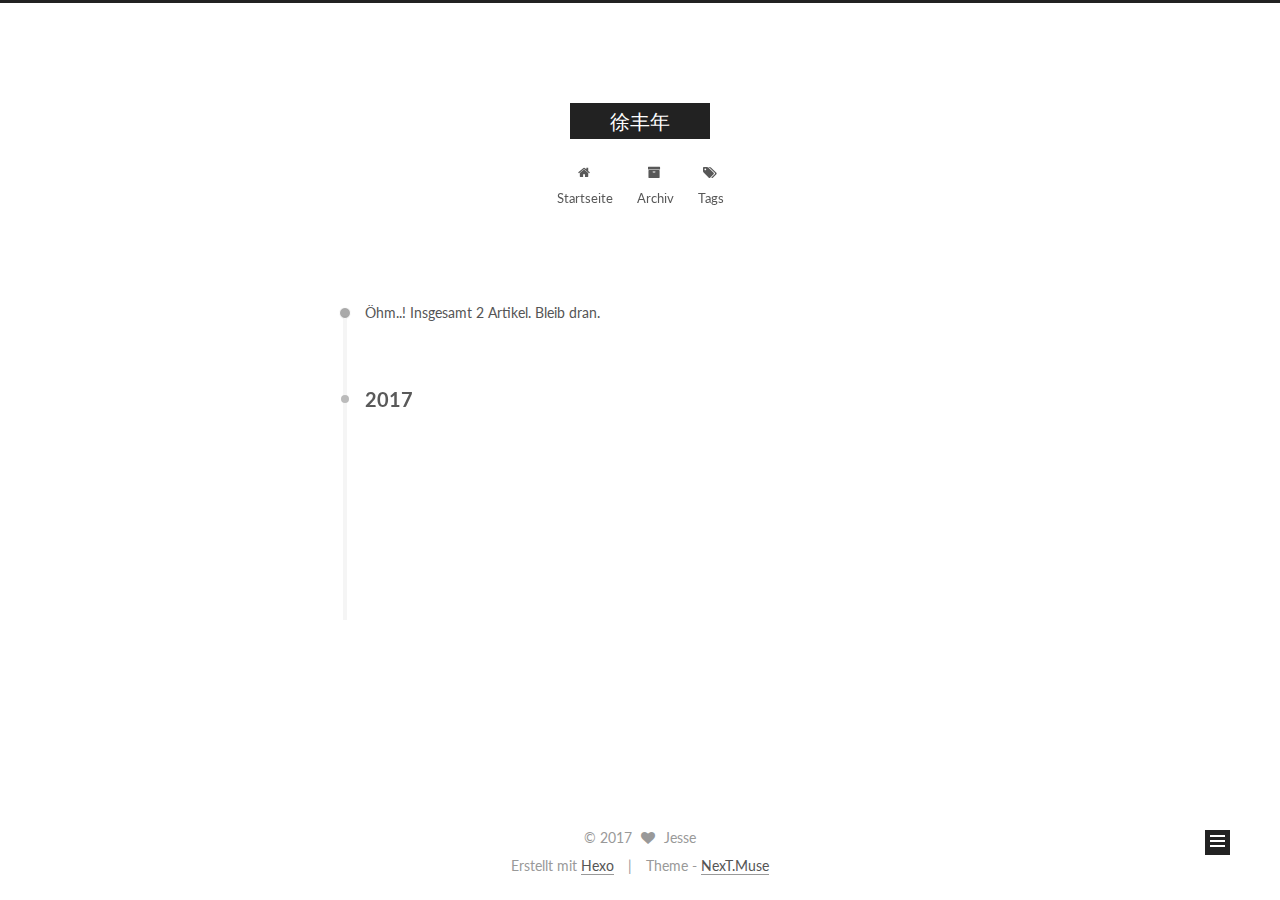
==== archives/index.html @ 790d15dc "Site updated: 2017-02-07 14:26:10" ====
<!doctype html>



  


<html class="theme-next muse use-motion" lang="">
<head>
  <meta charset="UTF-8"/>
<meta http-equiv="X-UA-Compatible" content="IE=edge" />
<meta name="viewport" content="width=device-width, initial-scale=1, maximum-scale=1"/>



<meta http-equiv="Cache-Control" content="no-transform" />
<meta http-equiv="Cache-Control" content="no-siteapp" />












  
  
  <link href="/lib/fancybox/source/jquery.fancybox.css?v=2.1.5" rel="stylesheet" type="text/css" />




  
  
  
  

  
    
    
  

  

  

  

  

  
    
    
    <link href="//fonts.googleapis.com/css?family=Lato:300,300italic,400,400italic,700,700italic&subset=latin,latin-ext" rel="stylesheet" type="text/css">
  






<link href="/lib/font-awesome/css/font-awesome.min.css?v=4.6.2" rel="stylesheet" type="text/css" />

<link href="/css/main.css?v=5.1.0" rel="stylesheet" type="text/css" />


  <meta name="keywords" content="Hexo, NexT" />








  <link rel="shortcut icon" type="image/x-icon" href="/favicon.ico?v=5.1.0" />






<meta property="og:type" content="website">
<meta property="og:title" content="徐丰年">
<meta property="og:url" content="http://yoursite.com/archives/index.html">
<meta property="og:site_name" content="徐丰年">
<meta name="twitter:card" content="summary">
<meta name="twitter:title" content="徐丰年">



<script type="text/javascript" id="hexo.configurations">
  var NexT = window.NexT || {};
  var CONFIG = {
    root: '/',
    scheme: 'Muse',
    sidebar: {"position":"left","display":"post"},
    fancybox: true,
    motion: true,
    duoshuo: {
      userId: '0',
      author: 'Author'
    },
    algolia: {
      applicationID: '',
      apiKey: '',
      indexName: '',
      hits: {"per_page":10},
      labels: {"input_placeholder":"Search for Posts","hits_empty":"We didn't find any results for the search: ${query}","hits_stats":"${hits} results found in ${time} ms"}
    }
  };
</script>



  <link rel="canonical" href="http://yoursite.com/archives/"/>





  <title> Archiv | 徐丰年 </title>
</head>

<body itemscope itemtype="http://schema.org/WebPage" lang="">

  










  
  
    
  

  <div class="container one-collumn sidebar-position-left  page-archive  ">
    <div class="headband"></div>

    <header id="header" class="header" itemscope itemtype="http://schema.org/WPHeader">
      <div class="header-inner"><div class="site-meta ">
  

  <div class="custom-logo-site-title">
    <a href="/"  class="brand" rel="start">
      <span class="logo-line-before"><i></i></span>
      <span class="site-title">徐丰年</span>
      <span class="logo-line-after"><i></i></span>
    </a>
  </div>
    
      <h1 class="site-subtitle" itemprop="description"></h1>
    
</div>

<div class="site-nav-toggle">
  <button>
    <span class="btn-bar"></span>
    <span class="btn-bar"></span>
    <span class="btn-bar"></span>
  </button>
</div>

<nav class="site-nav">
  

  
    <ul id="menu" class="menu">
      
        
        <li class="menu-item menu-item-home">
          <a href="/" rel="section">
            
              <i class="menu-item-icon fa fa-fw fa-home"></i> <br />
            
            Startseite
          </a>
        </li>
      
        
        <li class="menu-item menu-item-archives">
          <a href="/archives" rel="section">
            
              <i class="menu-item-icon fa fa-fw fa-archive"></i> <br />
            
            Archiv
          </a>
        </li>
      
        
        <li class="menu-item menu-item-tags">
          <a href="/tags" rel="section">
            
              <i class="menu-item-icon fa fa-fw fa-tags"></i> <br />
            
            Tags
          </a>
        </li>
      

      
    </ul>
  

  
</nav>



 </div>
    </header>

    <main id="main" class="main">
      <div class="main-inner">
        <div class="content-wrap">
          <div id="content" class="content">
            

  <section id="posts" class="posts-collapse">
    <span class="archive-move-on"></span>

    <span class="archive-page-counter">
      
      
      
        
      
      Öhm..! Insgesamt 2 Artikel. Bleib dran.
    </span>

    

      
      
      

      
        
        <div class="collection-title">
          <h2 class="archive-year motion-element" id="archive-year-2017">2017</h2>
        </div>
      
      

      

  <article class="post post-type-normal" itemscope itemtype="http://schema.org/Article">
    <header class="post-header">

      <h2 class="post-title">
        
            <a class="post-title-link" href="/2017/02/07/test/" itemprop="url">
              
                <span itemprop="name">Test for Hexo</span>
              
            </a>
        
      </h2>

      <div class="post-meta">
        <time class="post-time" itemprop="dateCreated"
              datetime="2017-02-07T10:52:23+08:00"
              content="2017-02-07" >
          02-07
        </time>
      </div>

    </header>
  </article>



    

      
      
      

      
      

      

  <article class="post post-type-normal" itemscope itemtype="http://schema.org/Article">
    <header class="post-header">

      <h2 class="post-title">
        
            <a class="post-title-link" href="/2017/02/07/hello-world/" itemprop="url">
              
                <span itemprop="name">Hello World</span>
              
            </a>
        
      </h2>

      <div class="post-meta">
        <time class="post-time" itemprop="dateCreated"
              datetime="2017-02-07T10:44:31+08:00"
              content="2017-02-07" >
          02-07
        </time>
      </div>

    </header>
  </article>



    

  </section>

  


          
          </div>
          


          

        </div>
        
          
  
  <div class="sidebar-toggle">
    <div class="sidebar-toggle-line-wrap">
      <span class="sidebar-toggle-line sidebar-toggle-line-first"></span>
      <span class="sidebar-toggle-line sidebar-toggle-line-middle"></span>
      <span class="sidebar-toggle-line sidebar-toggle-line-last"></span>
    </div>
  </div>

  <aside id="sidebar" class="sidebar">
    <div class="sidebar-inner">

      

      

      <section class="site-overview sidebar-panel sidebar-panel-active">
        <div class="site-author motion-element" itemprop="author" itemscope itemtype="http://schema.org/Person">
          <img class="site-author-image" itemprop="image"
               src="/images/avatar.gif"
               alt="Jesse" />
          <p class="site-author-name" itemprop="name">Jesse</p>
          <p class="site-description motion-element" itemprop="description"></p>
        </div>
        <nav class="site-state motion-element">
        
          
            <div class="site-state-item site-state-posts">
              <a href="/archives">
                <span class="site-state-item-count">2</span>
                <span class="site-state-item-name">Artikel</span>
              </a>
            </div>
          

          

          

        </nav>

        

        <div class="links-of-author motion-element">
          
        </div>

        
        

        
        

        


      </section>

      

    </div>
  </aside>


        
      </div>
    </main>

    <footer id="footer" class="footer">
      <div class="footer-inner">
        <div class="copyright" >
  
  &copy; 
  <span itemprop="copyrightYear">2017</span>
  <span class="with-love">
    <i class="fa fa-heart"></i>
  </span>
  <span class="author" itemprop="copyrightHolder">Jesse</span>
</div>


<div class="powered-by">
  Erstellt mit  <a class="theme-link" href="https://hexo.io">Hexo</a>
</div>

<div class="theme-info">
  Theme -
  <a class="theme-link" href="https://github.com/iissnan/hexo-theme-next">
    NexT.Muse
  </a>
</div>


        

        
      </div>
    </footer>

    <div class="back-to-top">
      <i class="fa fa-arrow-up"></i>
    </div>
  </div>

  

<script type="text/javascript">
  if (Object.prototype.toString.call(window.Promise) !== '[object Function]') {
    window.Promise = null;
  }
</script>









  




  
  <script type="text/javascript" src="/lib/jquery/index.js?v=2.1.3"></script>

  
  <script type="text/javascript" src="/lib/fastclick/lib/fastclick.min.js?v=1.0.6"></script>

  
  <script type="text/javascript" src="/lib/jquery_lazyload/jquery.lazyload.js?v=1.9.7"></script>

  
  <script type="text/javascript" src="/lib/velocity/velocity.min.js?v=1.2.1"></script>

  
  <script type="text/javascript" src="/lib/velocity/velocity.ui.min.js?v=1.2.1"></script>

  
  <script type="text/javascript" src="/lib/fancybox/source/jquery.fancybox.pack.js?v=2.1.5"></script>


  


  <script type="text/javascript" src="/js/src/utils.js?v=5.1.0"></script>

  <script type="text/javascript" src="/js/src/motion.js?v=5.1.0"></script>



  
  

  
  
    <script type="text/javascript" id="motion.page.archive">
      $('.archive-year').velocity('transition.slideLeftIn');
    </script>
  


  


  <script type="text/javascript" src="/js/src/bootstrap.js?v=5.1.0"></script>



  



  




	





  





  

  




  
  

  

  

  

  


</body>
</html>
---- css/main.css ----
/* normalize.css v3.0.2 | MIT License | git.io/normalize */
html {
  font-family: sans-serif; /* 1 */
  -ms-text-size-adjust: 100%; /* 2 */
  -webkit-text-size-adjust: 100%; /* 2 */
}
body {
  margin: 0;
}
article,
aside,
details,
figcaption,
figure,
footer,
header,
hgroup,
main,
menu,
nav,
section,
summary {
  display: block;
}
audio,
canvas,
progress,
video {
  display: inline-block; /* 1 */
  vertical-align: baseline; /* 2 */
}
audio:not([controls]) {
  display: none;
  height: 0;
}
[hidden],
template {
  display: none;
}
a {
  background-color: transparent;
}
a:active,
a:hover {
  outline: 0;
}
abbr[title] {
  border-bottom: 1px dotted;
}
b,
strong {
  font-weight: bold;
}
dfn {
  font-style: italic;
}
h1 {
  font-size: 2em;
  margin: 0.67em 0;
}
mark {
  background: #ff0;
  color: #000;
}
small {
  font-size: 80%;
}
sub,
sup {
  font-size: 75%;
  line-height: 0;
  position: relative;
  vertical-align: baseline;
}
sup {
  top: -0.5em;
}
sub {
  bottom: -0.25em;
}
img {
  border: 0;
}
svg:not(:root) {
  overflow: hidden;
}
figure {
  margin: 1em 40px;
}
hr {
  -moz-box-sizing: content-box;
  box-sizing: content-box;
  height: 0;
}
pre {
  overflow: auto;
}
code,
kbd,
pre,
samp {
  font-family: monospace, monospace;
  font-size: 1em;
}
button,
input,
optgroup,
select,
textarea {
  color: inherit; /* 1 */
  font: inherit; /* 2 */
  margin: 0; /* 3 */
}
button {
  overflow: visible;
}
button,
select {
  text-transform: none;
}
button,
html input[type="button"],
input[type="reset"],
input[type="submit"] {
  -webkit-appearance: button; /* 2 */
  cursor: pointer; /* 3 */
}
button[disabled],
html input[disabled] {
  cursor: default;
}
button::-moz-focus-inner,
input::-moz-focus-inner {
  border: 0;
  padding: 0;
}
input {
  line-height: normal;
}
input[type="checkbox"],
input[type="radio"] {
  box-sizing: border-box; /* 1 */
  padding: 0; /* 2 */
}
input[type="number"]::-webkit-inner-spin-button,
input[type="number"]::-webkit-outer-spin-button {
  height: auto;
}
input[type="search"] {
  -webkit-appearance: textfield; /* 1 */
  -moz-box-sizing: content-box;
  -webkit-box-sizing: content-box; /* 2 */
  box-sizing: content-box;
}
input[type="search"]::-webkit-search-cancel-button,
input[type="search"]::-webkit-search-decoration {
  -webkit-appearance: none;
}
fieldset {
  border: 1px solid #c0c0c0;
  margin: 0 2px;
  padding: 0.35em 0.625em 0.75em;
}
legend {
  border: 0; /* 1 */
  padding: 0; /* 2 */
}
textarea {
  overflow: auto;
}
optgroup {
  font-weight: bold;
}
table {
  border-collapse: collapse;
  border-spacing: 0;
}
td,
th {
  padding: 0;
}
::selection {
  background: #262a30;
  color: #fff;
}
body {
  position: relative;
  font-family: 'Lato', "PingFang SC", "Microsoft YaHei", sans-serif;
  font-size: 14px;
  line-height: 2;
  color: #555;
  background: #fff;
}
@media (max-width: 767px) {
  body {
    padding-right: 0 !important;
  }
}
@media (min-width: 768px) and (max-width: 991px) {
  body {
    padding-right: 0 !important;
  }
}
@media (min-width: 1600px) {
  body {
    font-size: 16px;
  }
}
h1,
h2,
h3,
h4,
h5,
h6 {
  margin: 0;
  padding: 0;
  font-weight: bold;
  line-height: 1.5;
  font-family: 'Lato', "PingFang SC", "Microsoft YaHei", sans-serif;
}
h2,
h3,
h4,
h5,
h6 {
  margin: 20px 0 15px;
}
h1 {
  font-size: 22px;
}
@media (max-width: 767px) {
  h1 {
    font-size: 18px;
  }
}
h2 {
  font-size: 20px;
}
@media (max-width: 767px) {
  h2 {
    font-size: 16px;
  }
}
h3 {
  font-size: 18px;
}
@media (max-width: 767px) {
  h3 {
    font-size: 14px;
  }
}
h4 {
  font-size: 16px;
}
@media (max-width: 767px) {
  h4 {
    font-size: 12px;
  }
}
h5 {
  font-size: 14px;
}
@media (max-width: 767px) {
  h5 {
    font-size: 10px;
  }
}
h6 {
  font-size: 12px;
}
@media (max-width: 767px) {
  h6 {
    font-size: 8px;
  }
}
p {
  margin: 0 0 25px 0;
}
a {
  color: #555;
  text-decoration: none;
  border-bottom: 1px solid #999;
  word-wrap: break-word;
}
a:hover {
  color: #222;
  border-bottom-color: #222;
}
ul {
  list-style: none;
}
blockquote {
  margin: 0;
  padding: 0;
}
img {
  display: block;
  margin: auto;
  max-width: 100%;
  height: auto;
}
hr {
  margin: 40px 0;
  height: 3px;
  border: none;
  background-color: #ddd;
  background-image: repeating-linear-gradient(-45deg, #fff, #fff 4px, transparent 4px, transparent 8px);
}
blockquote {
  padding: 0 15px;
  color: #666;
  border-left: 4px solid #ddd;
}
blockquote cite::before {
  content: "-";
  padding: 0 5px;
}
dt {
  font-weight: 700;
}
dd {
  margin: 0;
  padding: 0;
}
.text-left {
  text-align: left;
}
.text-center {
  text-align: center;
}
.text-right {
  text-align: right;
}
.text-justify {
  text-align: justify;
}
.text-nowrap {
  white-space: nowrap;
}
.text-lowercase {
  text-transform: lowercase;
}
.text-uppercase {
  text-transform: uppercase;
}
.text-capitalize {
  text-transform: capitalize;
}
.center-block {
  display: block;
  margin-left: auto;
  margin-right: auto;
}
.clearfix:before,
.clearfix:after {
  content: " ";
  display: table;
}
.clearfix:after {
  clear: both;
}
.pullquote {
  width: 45%;
}
.pullquote.left {
  float: left;
  margin-left: 5px;
  margin-right: 10px;
}
.pullquote.right {
  float: right;
  margin-left: 10px;
  margin-right: 5px;
}
.affix.affix.affix {
  position: fixed;
}
.translation {
  margin-top: -20px;
  font-size: 14px;
  color: #999;
}
.scrollbar-measure {
  width: 100px;
  height: 100px;
  overflow: scroll;
  position: absolute;
  top: -9999px;
}
.use-motion .motion-element {
  opacity: 0;
}
#local-search-input {
  padding: 3px;
  border: none;
  text-indent: 14px;
  border-radius: 0;
  width: 140px;
  outline: none;
  border-bottom: 1px solid #999;
  background: inherit;
  opacity: 0.5;
}
#local-search-input:focus {
  opacity: 1;
}
.search-icon {
  position: absolute;
  top: 9px;
}
table {
  margin: 20px 0;
  width: 100%;
  border-collapse: collapse;
  border-spacing: 0;
  border: 1px solid #ddd;
  font-size: 14px;
  table-layout: fixed;
  word-wrap: break-all;
}
table>tbody>tr:nth-of-type(odd) {
  background-color: #f9f9f9;
}
table>tbody>tr:hover {
  background-color: #f5f5f5;
}
caption,
th,
td {
  padding: 8px;
  text-align: left;
  vertical-align: middle;
  font-weight: normal;
}
th,
td {
  border-bottom: 3px solid #ddd;
  border-right: 1px solid #eee;
}
th {
  padding-bottom: 10px;
  font-weight: 700;
}
td {
  border-bottom-width: 1px;
}
html,
body {
  height: 100%;
}
.container {
  position: relative;
  min-height: 100%;
}
.header-inner {
  margin: 0 auto;
  padding: 100px 0 70px;
  width: 700px;
}
@media (min-width: 1600px) {
  .container .header-inner {
    width: 900px;
  }
}
.main {
  padding-bottom: 150px;
}
.main-inner {
  margin: 0 auto;
  width: 700px;
}
@media (min-width: 1600px) {
  .container .main-inner {
    width: 900px;
  }
}
.footer {
  position: absolute;
  left: 0;
  bottom: 0;
  width: 100%;
  min-height: 50px;
}
.footer-inner {
  box-sizing: border-box;
  margin: 20px auto;
  width: 700px;
}
@media (min-width: 1600px) {
  .container .footer-inner {
    width: 900px;
  }
}
pre,
.highlight {
  overflow: auto;
  margin: 20px 0;
  padding: 0;
  font-size: 13px;
  color: #4d4d4c;
  background: #f7f7f7;
  line-height: 1.6;
}
pre,
code {
  font-family: consolas, Menlo, "PingFang SC", "Microsoft YaHei", monospace;
}
code {
  padding: 2px 4px;
  word-wrap: break-word;
  color: #4d4d4c;
  background: #f7f7f7;
  border-radius: 3px;
  font-size: 13px;
}
pre code {
  padding: 0;
  color: #4d4d4c;
  background: none;
  text-shadow: none;
}
.highlight {
  border-radius: 1px;
}
.highlight pre {
  border: none;
  margin: 0;
  padding: 10px 0;
}
.highlight table {
  margin: 0;
  width: auto;
  border: none;
}
.highlight td {
  border: none;
  padding: 0;
}
.highlight figcaption {
  font-size: 1em;
  color: #4d4d4c;
  line-height: 1em;
  margin-bottom: 1em;
}
.highlight figcaption:before,
.highlight figcaption:after {
  content: " ";
  display: table;
}
.highlight figcaption:after {
  clear: both;
}
.highlight figcaption a {
  float: right;
  color: #4d4d4c;
}
.highlight figcaption a:hover {
  border-bottom-color: #4d4d4c;
}
.highlight .gutter pre {
  padding-left: 10px;
  padding-right: 10px;
  color: #869194;
  text-align: right;
  background-color: #eff2f3;
}
.highlight .code pre {
  padding-left: 10px;
  padding-right: 10px;
  background-color: #f7f7f7;
}
.highlight .line {
  height: 20px;
}
.gutter {
  -webkit-user-select: none;
  -moz-user-select: none;
  -ms-user-select: none;
  user-select: none;
}
.gist table {
  width: auto;
}
.gist table td {
  border: none;
}
pre .deletion {
  background: #fdd;
}
pre .addition {
  background: #dfd;
}
pre .meta {
  color: #8959a8;
}
pre .comment {
  color: #8e908c;
}
pre .variable,
pre .attribute,
pre .tag,
pre .regexp,
pre .ruby .constant,
pre .xml .tag .title,
pre .xml .pi,
pre .xml .doctype,
pre .html .doctype,
pre .css .id,
pre .css .class,
pre .css .pseudo {
  color: #c82829;
}
pre .number,
pre .preprocessor,
pre .built_in,
pre .literal,
pre .params,
pre .constant,
pre .command {
  color: #f5871f;
}
pre .ruby .class .title,
pre .css .rules .attribute,
pre .string,
pre .value,
pre .inheritance,
pre .header,
pre .ruby .symbol,
pre .xml .cdata,
pre .special,
pre .number,
pre .formula {
  color: #718c00;
}
pre .title,
pre .css .hexcolor {
  color: #3e999f;
}
pre .function,
pre .python .decorator,
pre .python .title,
pre .ruby .function .title,
pre .ruby .title .keyword,
pre .perl .sub,
pre .javascript .title,
pre .coffeescript .title {
  color: #4271ae;
}
pre .keyword,
pre .javascript .function {
  color: #8959a8;
}
.full-image.full-image.full-image {
  border: none;
  max-width: 100%;
  width: auto;
  margin: 20px auto;
}
@media (min-width: 992px) {
  .full-image.full-image.full-image {
    max-width: none;
    width: 110%;
    margin: 25px -5%;
  }
}
.blockquote-center,
.page-home .post-type-quote blockquote,
.page-post-detail .post-type-quote blockquote {
  position: relative;
  margin: 40px 0;
  padding: 0;
  border-left: none;
  text-align: center;
}
.blockquote-center::before,
.page-home .post-type-quote blockquote::before,
.page-post-detail .post-type-quote blockquote::before,
.blockquote-center::after,
.page-home .post-type-quote blockquote::after,
.page-post-detail .post-type-quote blockquote::after {
  position: absolute;
  content: ' ';
  display: block;
  width: 100%;
  height: 24px;
  opacity: 0.2;
  background-repeat: no-repeat;
  background-position: 0 -6px;
  background-size: 22px 22px;
}
.blockquote-center::before,
.page-home .post-type-quote blockquote::before,
.page-post-detail .post-type-quote blockquote::before {
  top: -20px;
  background-image: url("../images/quote-l.svg");
  border-top: 1px solid #ccc;
}
.blockquote-center::after,
.page-home .post-type-quote blockquote::after,
.page-post-detail .post-type-quote blockquote::after {
  bottom: -20px;
  background-image: url("../images/quote-r.svg");
  border-bottom: 1px solid #ccc;
  background-position: 100% 8px;
}
.blockquote-center p,
.page-home .post-type-quote blockquote p,
.page-post-detail .post-type-quote blockquote p,
.blockquote-center div,
.page-home .post-type-quote blockquote div,
.page-post-detail .post-type-quote blockquote div {
  text-align: center;
}
.post .post-body .group-picture img {
  box-sizing: border-box;
  padding: 0 3px;
  border: none;
}
.post .group-picture-row {
  overflow: hidden;
  margin-top: 6px;
}
.post .group-picture-row:first-child {
  margin-top: 0;
}
.post .group-picture-column {
  float: left;
}
.page-post-detail .post-body .group-picture-column {
  float: none;
  margin-top: 10px;
  width: auto !important;
}
.page-post-detail .post-body .group-picture-column img {
  margin: 0 auto;
}
.page-archive .group-picture-container {
  overflow: hidden;
}
.page-archive .group-picture-row {
  float: left;
}
.page-archive .group-picture-row:first-child {
  margin-top: 6px;
}
.page-archive .group-picture-column {
  max-width: 150px;
  max-height: 150px;
}
.note {
  padding: 20px;
  margin: 20px 0;
  border: 1px solid #eee;
  border-left-width: 5px;
  border-radius: 3px;
}
.note h2,
.note h3,
.note h4,
.note h5,
.note h6 {
  margin-top: 0;
  margin-bottom: 5px;
}
.note p:last-child {
  margin-bottom: 0;
}
.note code {
  border-radius: 3px;
}
.note+.note {
  margin-top: -5px;
}
.default {
  border-left-color: #777;
}
.default h2,
.default h3,
.default h4,
.default h5,
.default h6 {
  color: #777;
}
.primary {
  border-left-color: #428bca;
}
.primary h2,
.primary h3,
.primary h4,
.primary h5,
.primary h6 {
  color: #428bca;
}
.success {
  border-left-color: #5cb85c;
}
.success h2,
.success h3,
.success h4,
.success h5,
.success h6 {
  color: #5cb85c;
}
.danger {
  border-left-color: #d9534f;
}
.danger h2,
.danger h3,
.danger h4,
.danger h5,
.danger h6 {
  color: #d9534f;
}
.warning {
  border-left-color: #f0ad4e;
}
.warning h2,
.warning h3,
.warning h4,
.warning h5,
.warning h6 {
  color: #f0ad4e;
}
.info {
  border-left-color: #5bc0de;
}
.info h2,
.info h3,
.info h4,
.info h5,
.info h6 {
  color: #5bc0de;
}
.btn {
  display: inline-block;
  padding: 0 20px;
  font-size: 14px;
  color: #fff;
  background: #222;
  border: 2px solid #222;
  text-decoration: none;
  border-radius: 0;
  transition-property: background-color;
  transition-duration: 0.2s;
  transition-timing-function: ease-in-out;
  transition-delay: 0s;
}
.btn:hover,
.post-more-link .btn:hover {
  border-color: #222;
  color: #222;
  background: #fff;
}
.btn-bar {
  display: block;
  width: 22px;
  height: 2px;
  background: #555;
  border-radius: 1px;
}
.btn-bar+.btn-bar {
  margin-top: 4px;
}
.pagination {
  margin: 120px 0 40px;
  text-align: center;
  border-top: 1px solid #eee;
}
.page-number-basic,
.pagination .prev,
.pagination .next,
.pagination .page-number,
.pagination .space {
  display: inline-block;
  position: relative;
  top: -1px;
  margin: 0 10px;
  padding: 0 10px;
  line-height: 30px;
}
@media (max-width: 767px) {
  .page-number-basic,
  .pagination .prev,
  .pagination .next,
  .pagination .page-number,
  .pagination .space {
    margin: 0 5px;
  }
}
.pagination .prev,
.pagination .next,
.pagination .page-number {
  border-bottom: 0;
  border-top: 1px solid #eee;
  transition-property: border-color;
  transition-duration: 0.2s;
  transition-timing-function: ease-in-out;
  transition-delay: 0s;
}
.pagination .prev:hover,
.pagination .next:hover,
.pagination .page-number:hover {
  border-top-color: #222;
}
.pagination .space {
  padding: 0;
  margin: 0;
}
.pagination .prev {
  margin-left: 0;
}
.pagination .next {
  margin-right: 0;
}
.pagination .page-number.current {
  color: #fff;
  background: #ccc;
  border-top-color: #ccc;
}
@media (max-width: 767px) {
  .pagination {
    border-top: none;
  }
  .pagination .prev,
  .pagination .next,
  .pagination .page-number {
    margin-bottom: 10px;
    border-top: 0;
    border-bottom: 1px solid #eee;
  }
  .pagination .prev:hover,
  .pagination .next:hover,
  .pagination .page-number:hover {
    border-bottom-color: #222;
  }
}
.comments {
  margin: 60px 20px 0;
}
.tag-cloud {
  text-align: center;
}
.tag-cloud a {
  display: inline-block;
  margin: 10px;
}
.back-to-top {
  box-sizing: border-box;
  position: fixed;
  bottom: -100px;
  right: 50px;
  z-index: 1050;
  padding: 0 6px;
  width: 25px;
  background: #222;
  font-size: 12px;
  opacity: 1;
  color: #fff;
  cursor: pointer;
  text-align: center;
  -webkit-transform: translateZ(0);
  transition-property: bottom;
  transition-duration: 0.2s;
  transition-timing-function: ease-in-out;
  transition-delay: 0s;
}
@media (max-width: 767px) {
  .back-to-top {
    display: none;
  }
}
@media (min-width: 768px) and (max-width: 991px) {
  .back-to-top {
    display: none;
  }
}
.back-to-top.back-to-top-on {
  bottom: 19px;
}
.header {
  background: #fff;
}
.header-inner {
  position: relative;
}
.headband {
  height: 3px;
  background: #222;
}
.site-meta {
  margin: 0;
  text-align: center;
}
@media (max-width: 767px) {
  .site-meta {
    text-align: center;
  }
}
.brand {
  position: relative;
  display: inline-block;
  padding: 0 40px;
  color: #fff;
  background: #222;
  border-bottom: none;
}
.brand:hover {
  color: #fff;
}
.logo {
  display: inline-block;
  margin-right: 5px;
  line-height: 36px;
  vertical-align: top;
}
.site-title {
  display: inline-block;
  vertical-align: top;
  line-height: 36px;
  font-size: 20px;
  font-weight: normal;
  font-family: 'Lato', "PingFang SC", "Microsoft YaHei", sans-serif;
}
.site-subtitle {
  margin-top: 10px;
  font-size: 13px;
  color: #999;
}
.use-motion .brand {
  opacity: 0;
}
.use-motion .logo,
.use-motion .site-title,
.use-motion .site-subtitle {
  opacity: 0;
  position: relative;
  top: -10px;
}
.site-nav-toggle {
  display: none;
  position: absolute;
  top: 10px;
  left: 10px;
}
@media (max-width: 767px) {
  .site-nav-toggle {
    display: block;
  }
}
.site-nav-toggle button {
  margin-top: 2px;
  padding: 9px 10px;
  background: transparent;
  border: none;
}
@media (max-width: 767px) {
  .site-nav {
    display: none;
    margin: 0 -10px;
    padding: 0 10px;
    clear: both;
    border-top: 1px solid #ddd;
  }
}
@media (min-width: 768px) and (max-width: 991px) {
  .site-nav {
    display: block !important;
  }
}
@media (min-width: 992px) {
  .site-nav {
    display: block !important;
  }
}
.menu {
  margin-top: 20px;
  padding-left: 0;
  text-align: center;
}
.menu .menu-item {
  display: inline-block;
  margin: 0 10px;
}
@media screen and (max-width: 767px) {
  .menu .menu-item {
    margin-top: 10px;
  }
}
.menu .menu-item a {
  display: block;
  font-size: 13px;
  text-transform: capitalize;
  line-height: inherit;
  border-bottom: 1px solid transparent;
  transition-property: border-color;
  transition-duration: 0.2s;
  transition-timing-function: ease-in-out;
  transition-delay: 0s;
}
.menu .menu-item a:hover {
  border-bottom-color: #222;
}
.menu .menu-item .fa {
  margin-right: 5px;
}
.use-motion .menu-item {
  opacity: 0;
}
.post-body {
  font-family: 'Lato', "PingFang SC", "Microsoft YaHei", sans-serif;
}
@media (max-width: 767px) {
  .post-body {
    word-break: break-word;
  }
}
.post-body .fancybox img {
  display: block !important;
  margin: 0 auto;
  cursor: pointer;
  cursor: zoom-in;
  cursor: -webkit-zoom-in;
}
.post-body .image-caption,
.post-body .figure .caption {
  margin: 10px auto 15px;
  text-align: center;
  font-size: 14px;
  color: #999;
  font-weight: bold;
  line-height: 1;
}
.post-sticky-flag {
  display: inline-block;
  font-size: 16px;
  -ms-transform: rotate(30deg);
  -webkit-transform: rotate(30deg);
  -moz-transform: rotate(30deg);
  -ms-transform: rotate(30deg);
  -o-transform: rotate(30deg);
  transform: rotate(30deg);
}
.posts-expand {
  padding-top: 40px;
}
@media (max-width: 767px) {
  .posts-expand {
    margin: 0 20px;
  }
  .post-body pre,
  .post-body .highlight {
    padding: 10px;
  }
  .post-body pre .gutter pre,
  .post-body .highlight .gutter pre {
    padding-right: 10px;
  }
}
@media (min-width: 992px) {
  .posts-expand .post-body {
    text-align: justify;
  }
}
.posts-expand .post-body h2,
.posts-expand .post-body h3,
.posts-expand .post-body h4,
.posts-expand .post-body h5,
.posts-expand .post-body h6 {
  padding-top: 10px;
}
.posts-expand .post-body h2 .header-anchor,
.posts-expand .post-body h3 .header-anchor,
.posts-expand .post-body h4 .header-anchor,
.posts-expand .post-body h5 .header-anchor,
.posts-expand .post-body h6 .header-anchor {
  float: right;
  margin-left: 10px;
  color: #ccc;
  border-bottom-style: none;
  visibility: hidden;
}
.posts-expand .post-body h2 .header-anchor:hover,
.posts-expand .post-body h3 .header-anchor:hover,
.posts-expand .post-body h4 .header-anchor:hover,
.posts-expand .post-body h5 .header-anchor:hover,
.posts-expand .post-body h6 .header-anchor:hover {
  color: inherit;
}
.posts-expand .post-body h2:hover .header-anchor,
.posts-expand .post-body h3:hover .header-anchor,
.posts-expand .post-body h4:hover .header-anchor,
.posts-expand .post-body h5:hover .header-anchor,
.posts-expand .post-body h6:hover .header-anchor {
  visibility: visible;
}
.posts-expand .post-body ul li {
  list-style: circle;
}
.posts-expand .post-body img {
  box-sizing: border-box;
  margin: auto;
  padding: 3px;
  border: 1px solid #ddd;
}
.posts-expand .fancybox img {
  margin: 0 auto;
}
@media (max-width: 767px) {
  .posts-collapse {
    margin: 0 20px;
  }
  .posts-collapse .post-title,
  .posts-collapse .post-meta {
    display: block;
    width: auto;
    text-align: left;
  }
}
.posts-collapse {
  position: relative;
  z-index: 1010;
  margin-left: 55px;
}
.posts-collapse::after {
  content: " ";
  position: absolute;
  top: 20px;
  left: 0;
  margin-left: -2px;
  width: 4px;
  height: 100%;
  background: #f5f5f5;
  z-index: -1;
}
@media (max-width: 767px) {
  .posts-collapse {
    margin: 0 20px;
  }
}
.posts-collapse .collection-title {
  position: relative;
  margin: 60px 0;
}
.posts-collapse .collection-title h2 {
  margin-left: 20px;
}
.posts-collapse .collection-title small {
  color: #bbb;
}
.posts-collapse .collection-title::before {
  content: " ";
  position: absolute;
  left: 0;
  top: 50%;
  margin-left: -4px;
  margin-top: -4px;
  width: 8px;
  height: 8px;
  background: #bbb;
  border-radius: 50%;
}
.posts-collapse .post {
  margin: 30px 0;
}
.posts-collapse .post-header {
  position: relative;
  transition-duration: 0.2s;
  transition-timing-function: ease-in-out;
  transition-delay: 0s;
  transition-property: border;
  border-bottom: 1px dashed #ccc;
}
.posts-collapse .post-header::before {
  content: " ";
  position: absolute;
  left: 0;
  top: 12px;
  width: 6px;
  height: 6px;
  margin-left: -4px;
  background: #bbb;
  border-radius: 50%;
  border: 1px solid #fff;
  transition-duration: 0.2s;
  transition-timing-function: ease-in-out;
  transition-delay: 0s;
  transition-property: background;
}
.posts-collapse .post-header:hover {
  border-bottom-color: #666;
}
.posts-collapse .post-header:hover::before {
  background: #222;
}
.posts-collapse .post-meta {
  position: absolute;
  font-size: 12px;
  left: 20px;
  top: 5px;
}
.posts-collapse .post-comments-count {
  display: none;
}
.posts-collapse .post-title {
  margin-left: 60px;
  font-size: 16px;
  font-weight: normal;
  line-height: inherit;
}
.posts-collapse .post-title::after {
  margin-left: 3px;
  opacity: 0.6;
}
.posts-collapse .post-title a {
  color: #666;
  border-bottom: none;
}
.page-home .post-type-quote .post-header,
.page-post-detail .post-type-quote .post-header,
.page-home .post-type-quote .post-tags,
.page-post-detail .post-type-quote .post-tags {
  display: none;
}
.posts-expand .post-title {
  font-size: 26px;
  text-align: center;
  word-break: break-word;
  font-weight: 400;
}
@media (max-width: 767px) {
  .posts-expand .post-title {
    font-size: 22px;
  }
}
.posts-expand .post-title-link {
  display: inline-block;
  position: relative;
  color: #555;
  border-bottom: none;
  line-height: 1.2;
  vertical-align: top;
}
.posts-expand .post-title-link::before {
  content: "";
  position: absolute;
  width: 100%;
  height: 2px;
  bottom: 0;
  left: 0;
  background-color: #000;
  visibility: hidden;
  -webkit-transform: scaleX(0);
  -moz-transform: scaleX(0);
  -ms-transform: scaleX(0);
  -o-transform: scaleX(0);
  transform: scaleX(0);
  transition-duration: 0.2s;
  transition-timing-function: ease-in-out;
  transition-delay: 0s;
}
.posts-expand .post-title-link:hover::before {
  visibility: visible;
  -webkit-transform: scaleX(1);
  -moz-transform: scaleX(1);
  -ms-transform: scaleX(1);
  -o-transform: scaleX(1);
  transform: scaleX(1);
}
.posts-expand .post-title-link .fa {
  font-size: 16px;
}
.posts-expand .post-meta {
  margin: 3px 0 60px 0;
  color: #999;
  font-family: 'Lato', "PingFang SC", "Microsoft YaHei", sans-serif;
  font-size: 12px;
  text-align: center;
}
.posts-expand .post-meta .post-category-list {
  display: inline-block;
  margin: 0;
  padding: 3px;
}
.posts-expand .post-meta .post-category-list-link {
  color: #999;
}
.posts-expand .post-meta .post-description {
  font-size: 14px;
  margin-top: 2px;
}
.post-meta-divider {
  margin: 0 0.5em;
}
.post-meta-item-icon {
  margin-right: 3px;
}
@media (min-width: 768px) and (max-width: 991px) {
  .post-meta-item-icon {
    display: inline-block;
  }
}
@media (max-width: 767px) {
  .post-meta-item-icon {
    display: inline-block;
  }
}
@media (min-width: 768px) and (max-width: 991px) {
  .post-meta-item-text {
    display: none;
  }
}
@media (max-width: 767px) {
  .post-meta-item-text {
    display: none;
  }
}
@media (max-width: 767px) {
  .posts-expand .post-comments-count {
    display: none;
  }
}
.post-more-link {
  margin-top: 50px;
}
.post-more-link .btn {
  color: #fff;
  font-size: 14px;
  background: #222;
  border-radius: 0;
  line-height: 2;
  margin: 0 4px 8px 4px;
}
.post-more-link .fa-fw {
  width: 1.285714285714286em;
  text-align: left;
}
.posts-expand .post-tags {
  margin-top: 40px;
  text-align: center;
}
.posts-expand .post-tags a {
  display: inline-block;
  margin-right: 10px;
  font-size: 13px;
}
.post-nav {
  display: table;
  margin-top: 60px;
  width: 100%;
  border-top: 1px solid #eee;
}
.post-nav-divider {
  display: table-cell;
  width: 10%;
}
.post-nav-item {
  display: table-cell;
  padding: 10px 0 0 0;
  width: 45%;
  vertical-align: top;
}
.post-nav-item a {
  position: relative;
  display: block;
  line-height: 25px;
  font-size: 14px;
  color: #555;
  border-bottom: none;
}
.post-nav-item a:hover {
  color: #222;
  border-bottom: none;
}
.post-nav-item a:active {
  top: 2px;
}
.post-nav-item .fa {
  position: absolute;
  top: 8px;
  left: 0;
  font-size: 12px;
}
.post-nav-next a {
  padding-left: 15px;
}
.post-nav-prev {
  text-align: right;
}
.post-nav-prev a {
  padding-right: 15px;
}
.post-nav-prev .fa {
  right: 0;
  left: auto;
}
.posts-expand .post-eof {
  display: block;
  margin: 80px auto 60px;
  width: 8%;
  height: 1px;
  background: #ccc;
  text-align: center;
}
.post:last-child .post-eof.post-eof.post-eof {
  display: none;
}
.post-gallery {
  display: table;
  table-layout: fixed;
  width: 100%;
  border-collapse: separate;
}
.post-gallery-row {
  display: table-row;
}
.post-gallery .post-gallery-img {
  display: table-cell;
  text-align: center;
  vertical-align: middle;
  border: none;
}
.post-gallery .post-gallery-img img {
  max-width: 100%;
  max-height: 100%;
  border: none;
}
.fancybox-close,
.fancybox-close:hover {
  border: none;
}
.sidebar {
  position: fixed;
  right: 0;
  top: 0;
  bottom: 0;
  width: 0;
  z-index: 1040;
  box-shadow: inset 0 2px 6px #000;
  background: #222;
  -webkit-transform: translateZ(0);
}
.sidebar a {
  color: #999;
  border-bottom-color: #555;
}
.sidebar a:hover {
  color: #eee;
}
@media (min-width: 768px) and (max-width: 991px) {
  .sidebar {
    display: none !important;
  }
}
@media (max-width: 767px) {
  .sidebar {
    display: none !important;
  }
}
.sidebar-inner {
  position: relative;
  padding: 20px 10px;
  color: #999;
  text-align: center;
}
.sidebar-toggle {
  position: fixed;
  right: 50px;
  bottom: 45px;
  width: 15px;
  height: 15px;
  padding: 5px;
  background: #222;
  line-height: 0;
  z-index: 1050;
  cursor: pointer;
  -webkit-transform: translateZ(0);
}
@media (min-width: 768px) and (max-width: 991px) {
  .sidebar-toggle {
    display: none;
  }
}
@media (max-width: 767px) {
  .sidebar-toggle {
    display: none;
  }
}
.sidebar-toggle-line {
  position: relative;
  display: inline-block;
  vertical-align: top;
  height: 2px;
  width: 100%;
  background: #fff;
  margin-top: 3px;
}
.sidebar-toggle-line:first-child {
  margin-top: 0;
}
.site-author-image {
  display: block;
  margin: 0 auto;
  padding: 2px;
  max-width: 96px;
  height: auto;
  border: 2px solid #333;
}
.site-author-name {
  margin: 5px 0 0;
  text-align: center;
  color: #f5f5f5;
  font-weight: normal;
}
.site-description {
  margin-top: 5px;
  text-align: center;
  font-size: 14px;
  color: #999;
}
.site-state {
  overflow: hidden;
  line-height: 1.4;
  white-space: nowrap;
  text-align: center;
}
.site-state-item {
  display: inline-block;
  padding: 0 15px;
  border-left: 1px solid #333;
}
.site-state-item:first-child {
  border-left: none;
}
.site-state-item a {
  border-bottom: none;
}
.site-state-item-count {
  display: block;
  text-align: center;
  color: inherit;
  font-weight: 600;
  font-size: 18px;
}
.site-state-item-name {
  font-size: 13px;
  color: inherit;
}
.feed-link {
  margin-top: 20px;
}
.feed-link a {
  display: inline-block;
  padding: 0 15px;
  color: #fc6423;
  border: 1px solid #fc6423;
  border-radius: 4px;
}
.feed-link a i {
  color: #fc6423;
  font-size: 14px;
}
.feed-link a:hover {
  color: #fff;
  background: #fc6423;
}
.feed-link a:hover i {
  color: #fff;
}
.links-of-author {
  margin-top: 20px;
}
.links-of-author a {
  display: inline-block;
  vertical-align: middle;
  margin-right: 10px;
  margin-bottom: 10px;
  border-bottom-color: #555;
  font-size: 13px;
}
.links-of-author a:before {
  display: inline-block;
  vertical-align: middle;
  margin-right: 3px;
  content: " ";
  width: 4px;
  height: 4px;
  border-radius: 50%;
  background: #257ac2;
}
.links-of-blogroll {
  font-size: 13px;
}
.links-of-blogroll-title {
  margin-top: 20px;
  font-size: 14px;
  font-weight: 600;
}
.links-of-blogroll-list {
  margin: 0;
  padding: 0;
}
.links-of-blogroll-item {
  padding: 2px 10px;
}
.sidebar-nav {
  margin: 0 0 20px;
  padding-left: 0;
}
.sidebar-nav li {
  display: inline-block;
  cursor: pointer;
  border-bottom: 1px solid transparent;
  font-size: 14px;
  color: #555;
}
.sidebar-nav li:hover {
  color: #f5f5f5;
}
.page-post-detail .sidebar-nav-toc {
  padding: 0 5px;
}
.page-post-detail .sidebar-nav-overview {
  margin-left: 10px;
}
.sidebar-nav .sidebar-nav-active {
  color: #87daff;
  border-bottom-color: #87daff;
}
.sidebar-nav .sidebar-nav-active:hover {
  color: #87daff;
}
.sidebar-panel {
  display: none;
}
.sidebar-panel-active {
  display: block;
}
.post-toc-empty {
  font-size: 14px;
  color: #666;
}
.post-toc-wrap {
  overflow: hidden;
}
.post-toc {
  overflow: auto;
}
.post-toc ol {
  margin: 0;
  padding: 0 2px 5px 10px;
  text-align: left;
  list-style: none;
  font-size: 14px;
}
.post-toc ol > ol {
  padding-left: 0;
}
.post-toc ol a {
  transition-duration: 0.2s;
  transition-timing-function: ease-in-out;
  transition-delay: 0s;
  transition-property: all;
  color: #999;
  border-bottom-color: #555;
}
.post-toc ol a:hover {
  color: #ccc;
  border-bottom-color: #ccc;
}
.post-toc .nav-item {
  overflow: hidden;
  text-overflow: ellipsis;
  white-space: nowrap;
  line-height: 1.8;
}
.post-toc .nav .nav-child {
  display: none;
}
.post-toc .nav .active > .nav-child {
  display: block;
}
.post-toc .nav .active-current > .nav-child {
  display: block;
}
.post-toc .nav .active-current > .nav-child > .nav-item {
  display: block;
}
.post-toc .nav .active > a {
  color: #87daff;
  border-bottom-color: #87daff;
}
.post-toc .nav .active-current > a {
  color: #87daff;
}
.post-toc .nav .active-current > a:hover {
  color: #87daff;
}
.footer {
  font-size: 14px;
  color: #999;
}
.footer img {
  border: none;
}
.footer-inner {
  text-align: center;
}
.with-love {
  display: inline-block;
  margin: 0 5px;
}
.powered-by,
.theme-info {
  display: inline-block;
}
.powered-by {
  margin-right: 10px;
}
.powered-by::after {
  content: "|";
  padding-left: 10px;
}
.cc-license {
  margin-top: 10px;
  text-align: center;
}
.cc-license .cc-opacity {
  opacity: 0.7;
  border-bottom: none;
}
.cc-license .cc-opacity:hover {
  opacity: 0.9;
}
.cc-license img {
  display: inline-block;
}
.theme-next #ds-thread #ds-reset {
  color: #555;
}
.theme-next #ds-thread #ds-reset .ds-replybox {
  margin-bottom: 30px;
}
.theme-next #ds-thread #ds-reset .ds-replybox .ds-avatar,
.theme-next #ds-reset .ds-avatar img {
  box-shadow: none;
}
.theme-next #ds-thread #ds-reset .ds-textarea-wrapper {
  border-color: #c7d4e1;
  background: none;
  border-top-right-radius: 3px;
  border-top-left-radius: 3px;
}
.theme-next #ds-thread #ds-reset .ds-textarea-wrapper textarea {
  height: 60px;
}
.theme-next #ds-reset .ds-rounded-top {
  border-radius: 0;
}
.theme-next #ds-thread #ds-reset .ds-post-toolbar {
  box-sizing: border-box;
  border: 1px solid #c7d4e1;
  background: #f6f8fa;
}
.theme-next #ds-thread #ds-reset .ds-post-options {
  height: 40px;
  border: none;
  background: none;
}
.theme-next #ds-thread #ds-reset .ds-toolbar-buttons {
  top: 11px;
}
.theme-next #ds-thread #ds-reset .ds-sync {
  top: 5px;
}
.theme-next #ds-thread #ds-reset .ds-post-button {
  top: 4px;
  right: 5px;
  width: 90px;
  height: 30px;
  border: 1px solid #c5ced7;
  border-radius: 3px;
  background-image: linear-gradient(#fbfbfc, #f5f7f9);
  color: #60676d;
}
.theme-next #ds-thread #ds-reset .ds-post-button:hover {
  background-position: 0 -30px;
  color: #60676d;
}
.theme-next #ds-thread #ds-reset .ds-comments-info {
  padding: 10px 0;
}
.theme-next #ds-thread #ds-reset .ds-sort {
  display: none;
}
.theme-next #ds-thread #ds-reset li.ds-tab a.ds-current {
  border: none;
  background: #f6f8fa;
  color: #60676d;
}
.theme-next #ds-thread #ds-reset li.ds-tab a.ds-current:hover {
  background-color: #e9f0f7;
  color: #60676d;
}
.theme-next #ds-thread #ds-reset li.ds-tab a {
  border-radius: 2px;
  padding: 5px;
}
.theme-next #ds-thread #ds-reset .ds-login-buttons p {
  color: #999;
  line-height: 36px;
}
.theme-next #ds-thread #ds-reset .ds-login-buttons .ds-service-list li {
  height: 28px;
}
.theme-next #ds-thread #ds-reset .ds-service-list a {
  background: none;
  padding: 5px;
  border: 1px solid;
  border-radius: 3px;
  text-align: center;
}
.theme-next #ds-thread #ds-reset .ds-service-list a:hover {
  color: #fff;
  background: #666;
}
.theme-next #ds-thread #ds-reset .ds-service-list .ds-weibo {
  color: #fc9b00;
  border-color: #fc9b00;
}
.theme-next #ds-thread #ds-reset .ds-service-list .ds-weibo:hover {
  background: #fc9b00;
}
.theme-next #ds-thread #ds-reset .ds-service-list .ds-qq {
  color: #60a3ec;
  border-color: #60a3ec;
}
.theme-next #ds-thread #ds-reset .ds-service-list .ds-qq:hover {
  background: #60a3ec;
}
.theme-next #ds-thread #ds-reset .ds-service-list .ds-renren {
  color: #2e7ac4;
  border-color: #2e7ac4;
}
.theme-next #ds-thread #ds-reset .ds-service-list .ds-renren:hover {
  background: #2e7ac4;
}
.theme-next #ds-thread #ds-reset .ds-service-list .ds-douban {
  color: #37994c;
  border-color: #37994c;
}
.theme-next #ds-thread #ds-reset .ds-service-list .ds-douban:hover {
  background: #37994c;
}
.theme-next #ds-thread #ds-reset .ds-service-list .ds-kaixin {
  color: #fef20d;
  border-color: #fef20d;
}
.theme-next #ds-thread #ds-reset .ds-service-list .ds-kaixin:hover {
  background: #fef20d;
}
.theme-next #ds-thread #ds-reset .ds-service-list .ds-netease {
  color: #f00;
  border-color: #f00;
}
.theme-next #ds-thread #ds-reset .ds-service-list .ds-netease:hover {
  background: #f00;
}
.theme-next #ds-thread #ds-reset .ds-service-list .ds-sohu {
  color: #ffcb05;
  border-color: #ffcb05;
}
.theme-next #ds-thread #ds-reset .ds-service-list .ds-sohu:hover {
  background: #ffcb05;
}
.theme-next #ds-thread #ds-reset .ds-service-list .ds-baidu {
  color: #2831e0;
  border-color: #2831e0;
}
.theme-next #ds-thread #ds-reset .ds-service-list .ds-baidu:hover {
  background: #2831e0;
}
.theme-next #ds-thread #ds-reset .ds-service-list .ds-google {
  color: #166bec;
  border-color: #166bec;
}
.theme-next #ds-thread #ds-reset .ds-service-list .ds-google:hover {
  background: #166bec;
}
.theme-next #ds-thread #ds-reset .ds-service-list .ds-weixin {
  color: #00ce0d;
  border-color: #00ce0d;
}
.theme-next #ds-thread #ds-reset .ds-service-list .ds-weixin:hover {
  background: #00ce0d;
}
.theme-next #ds-thread #ds-reset .ds-service-list .ds-more-services {
  border: none;
}
.theme-next #ds-thread #ds-reset .ds-service-list .ds-more-services:hover {
  background: none;
}
.theme-next #ds-reset .duoshuo-ua-admin {
  display: inline-block;
  color: #f00;
}
.theme-next #ds-reset .duoshuo-ua-platform,
.theme-next #ds-reset .duoshuo-ua-browser {
  color: #ccc;
}
.theme-next #ds-reset .duoshuo-ua-platform .fa,
.theme-next #ds-reset .duoshuo-ua-browser .fa {
  display: inline-block;
  margin-right: 3px;
}
.theme-next #ds-reset .duoshuo-ua-separator {
  display: inline-block;
  margin-left: 5px;
}
.theme-next .this_ua {
  background-color: #ccc !important;
  border-radius: 4px;
  padding: 0 5px !important;
  margin: 1px 1px !important;
  border: 1px solid #bbb !important;
  color: #fff;
  display: inline-block !important;
}
.theme-next .this_ua.admin {
  background-color: #d9534f !important;
  border-color: #d9534f !important;
}
.theme-next .this_ua.platform.iOS,
.theme-next .this_ua.platform.Mac,
.theme-next .this_ua.platform.Windows {
  background-color: #39b3d7 !important;
  border-color: #46b8da !important;
}
.theme-next .this_ua.platform.Linux {
  background-color: #3a3a3a !important;
  border-color: #1f1f1f !important;
}
.theme-next .this_ua.platform.Android {
  background-color: #00c47d !important;
  border-color: #01b171 !important;
}
.theme-next .this_ua.browser.Mobile,
.theme-next .this_ua.browser.Chrome {
  background-color: #5cb85c !important;
  border-color: #4cae4c !important;
}
.theme-next .this_ua.browser.Firefox {
  background-color: #f0ad4e !important;
  border-color: #eea236 !important;
}
.theme-next .this_ua.browser.Maxthon,
.theme-next .this_ua.browser.IE {
  background-color: #428bca !important;
  border-color: #357ebd !important;
}
.theme-next .this_ua.browser.baidu,
.theme-next .this_ua.browser.UCBrowser,
.theme-next .this_ua.browser.Opera {
  background-color: #d9534f !important;
  border-color: #d43f3a !important;
}
.theme-next .this_ua.browser.Android,
.theme-next .this_ua.browser.QQBrowser {
  background-color: #78ace9 !important;
  border-color: #4cae4c !important;
}
.cloud-tie-wrapper img {
  display: inline-block;
}
.cloud-tie-wrapper .total-txt {
  font-size: 1em !important;
}
.cloud-tie-join-count .join-count {
  color: #555 !important;
  font-size: inherit !important;
  margin: 0 !important;
}
.post-spread {
  margin-top: 20px;
  text-align: center;
}
.jiathis_style {
  display: inline-block;
}
.jiathis_style a {
  border: none;
}
.post-spread {
  margin-top: 20px;
  text-align: center;
}
.bdshare-slide-button-box a {
  border: none;
}
.bdsharebuttonbox {
  display: inline-block;
}
.bdsharebuttonbox a {
  border: none;
}
ul.search-result-list {
  padding-left: 0px;
  margin: 0px 5px 0px 8px;
}
p.search-result {
  border-bottom: 1px dashed #ccc;
  padding: 5px 0;
}
a.search-result-title {
  font-weight: bold;
}
a.search-result {
  border-bottom: transparent;
  display: block;
  white-space: nowrap;
  overflow: hidden;
  text-overflow: ellipsis;
}
.search-keyword {
  border-bottom: 1px dashed #f00;
  font-size: 14px;
  font-weight: bold;
  color: #f00;
}
#local-search-result {
  height: 88%;
  overflow: auto;
}
.popup {
  display: none;
  position: fixed;
  top: 10%;
  left: 50%;
  width: 700px;
  height: 80%;
  margin-left: -350px;
  padding: 3px 0 0 10px;
  background: #fff;
  color: #333;
  z-index: 9999;
  border-radius: 5px;
}
@media (max-width: 767px) {
  .popup {
    padding: 3px;
    top: 0;
    left: 0;
    margin: 0;
    width: 100%;
    height: 100%;
    border-radius: 0px;
  }
}
.popoverlay {
  position: fixed;
  width: 100%;
  height: 100%;
  top: 0px;
  left: 0px;
  z-index: 2080;
  background-color: rgba(0,0,0,0.3);
}
#local-search-input {
  margin-bottom: 10px;
  padding: 10px;
  width: 97%;
  font-size: 18px;
}
.popup .fa-search {
  padding-top: 8px;
}
.popup-btn-close {
  position: absolute;
  top: 6px;
  right: 14px;
  color: #4ebd79;
  font-size: 14px;
  font-weight: bold;
  text-transform: uppercase;
  cursor: pointer;
}
#no-result {
  position: absolute;
  left: 44%;
  top: 42%;
  color: #ccc;
}
.site-uv,
.site-pv,
.page-pv {
  display: inline-block;
}
.site-uv .busuanzi-value,
.site-pv .busuanzi-value,
.page-pv .busuanzi-value {
  margin: 0 5px;
}
.site-uv {
  margin-right: 10px;
}
.site-uv::after {
  content: "|";
  padding-left: 10px;
}
.use-motion .post {
  opacity: 0;
}
.page-archive .archive-page-counter {
  position: relative;
  top: 3px;
  left: 20px;
}
@media (max-width: 767px) {
  .page-archive .archive-page-counter {
    top: 5px;
  }
}
.page-archive .posts-collapse .archive-move-on {
  position: absolute;
  top: 11px;
  left: 0;
  margin-left: -6px;
  width: 10px;
  height: 10px;
  opacity: 0.5;
  background: #555;
  border: 1px solid #fff;
  border-radius: 50%;
}
.category-all-page .category-all-title {
  text-align: center;
}
.category-all-page .category-all {
  margin-top: 20px;
}
.category-all-page .category-list {
  margin: 0;
  padding: 0;
  list-style: none;
}
.category-all-page .category-list-item {
  margin: 5px 10px;
}
.category-all-page .category-list-count {
  color: #bbb;
}
.category-all-page .category-list-count:before {
  display: inline;
  content: " (";
}
.category-all-page .category-list-count:after {
  display: inline;
  content: ") ";
}
.category-all-page .category-list-child {
  padding-left: 10px;
}
#schedule ul#event-list {
  padding-left: 30px;
}
#schedule ul#event-list hr {
  margin: 20px 0 45px 0 !important;
  background: #222;
}
#schedule ul#event-list hr:after {
  display: inline-block;
  content: 'NOW';
  background: #222;
  color: #fff;
  font-weight: bold;
  text-align: right;
  padding: 0 5px;
}
#schedule ul#event-list li.event {
  margin: 20px 0px;
  background: #f9f9f9;
  padding-left: 10px;
  min-height: 40px;
}
#schedule ul#event-list li.event h2.event-summary {
  margin: 0;
  padding-bottom: 3px;
}
#schedule ul#event-list li.event h2.event-summary:before {
  display: inline-block;
  font-family: FontAwesome;
  font-size: 8px;
  content: '\f111';
  vertical-align: middle;
  margin-right: 25px;
  color: #bbb;
}
#schedule ul#event-list li.event span.event-relative-time {
  display: inline-block;
  font-size: 12px;
  font-weight: 400;
  padding-left: 12px;
  color: #bbb;
}
#schedule ul#event-list li.event span.event-details {
  display: block;
  color: #bbb;
  margin-left: 56px;
  padding-top: 3px;
  padding-bottom: 6px;
  text-indent: -24px;
  line-height: 18px;
}
#schedule ul#event-list li.event span.event-details:before {
  text-indent: 0;
  display: inline-block;
  width: 14px;
  font-family: FontAwesome;
  text-align: center;
  margin-right: 9px;
  color: #bbb;
}
#schedule ul#event-list li.event span.event-details.event-location:before {
  content: '\f041';
}
#schedule ul#event-list li.event span.event-details.event-duration:before {
  content: '\f017';
}
#schedule ul#event-list li.event-past {
  background: #fcfcfc;
}
#schedule ul#event-list li.event-past > * {
  opacity: 0.6;
}
#schedule ul#event-list li.event-past h2.event-summary {
  color: #bbb;
}
#schedule ul#event-list li.event-past h2.event-summary:before {
  color: #dfdfdf;
}
#schedule ul#event-list li.event-now {
  background: #222;
  color: #fff;
  padding: 15px 0 15px 10px;
}
#schedule ul#event-list li.event-now h2.event-summary:before {
  -webkit-transform: scale(1.2);
  -moz-transform: scale(1.2);
  -ms-transform: scale(1.2);
  -o-transform: scale(1.2);
  transform: scale(1.2);
  color: #fff;
  animation: dot-flash 1s alternate infinite ease-in-out;
}
#schedule ul#event-list li.event-now * {
  color: #fff !important;
}
@-moz-keyframes dot-flash {
  from {
    opacity: 1;
    -webkit-transform: scale(1.1);
    -moz-transform: scale(1.1);
    -ms-transform: scale(1.1);
    -o-transform: scale(1.1);
    transform: scale(1.1);
  }
  to {
    opacity: 0;
    -webkit-transform: scale(1);
    -moz-transform: scale(1);
    -ms-transform: scale(1);
    -o-transform: scale(1);
    transform: scale(1);
  }
}
@-webkit-keyframes dot-flash {
  from {
    opacity: 1;
    -webkit-transform: scale(1.1);
    -moz-transform: scale(1.1);
    -ms-transform: scale(1.1);
    -o-transform: scale(1.1);
    transform: scale(1.1);
  }
  to {
    opacity: 0;
    -webkit-transform: scale(1);
    -moz-transform: scale(1);
    -ms-transform: scale(1);
    -o-transform: scale(1);
    transform: scale(1);
  }
}
@-o-keyframes dot-flash {
  from {
    opacity: 1;
    -webkit-transform: scale(1.1);
    -moz-transform: scale(1.1);
    -ms-transform: scale(1.1);
    -o-transform: scale(1.1);
    transform: scale(1.1);
  }
  to {
    opacity: 0;
    -webkit-transform: scale(1);
    -moz-transform: scale(1);
    -ms-transform: scale(1);
    -o-transform: scale(1);
    transform: scale(1);
  }
}
@keyframes dot-flash {
  from {
    opacity: 1;
    -webkit-transform: scale(1.1);
    -moz-transform: scale(1.1);
    -ms-transform: scale(1.1);
    -o-transform: scale(1.1);
    transform: scale(1.1);
  }
  to {
    opacity: 0;
    -webkit-transform: scale(1);
    -moz-transform: scale(1);
    -ms-transform: scale(1);
    -o-transform: scale(1);
    transform: scale(1);
  }
}
.page-post-detail .sidebar-toggle-line {
  background: #87daff;
}
.page-post-detail .comments {
  overflow: hidden;
}
@media (max-width: 767px) {
  .header-inner,
  .container .main-inner,
  .footer-inner {
    width: auto;
  }
}
embed {
  display: block;
  margin: 0px auto 25px auto;
}
.custom-logo .site-meta-headline {
  text-align: center;
}
.custom-logo .brand {
  background: none;
}
.custom-logo .site-title {
  margin: 10px auto 0;
  font-size: 24px;
  color: #222;
}
.custom-logo .site-title a {
  border: none;
}
.custom-logo-image {
  margin: 0 auto;
  padding: 5px;
  max-width: 150px;
  background: #fff;
}
@media (max-width: 767px) {
  .site-nav {
    position: absolute;
    left: 0;
    top: 52px;
    margin: 0;
    width: 100%;
    padding: 0;
    background: #fff;
    border-bottom: 1px solid #ddd;
    z-index: 1;
  }
}
@media (max-width: 767px) {
  .menu {
    text-align: left;
  }
}
@media (max-width: 767px) {
  .menu .menu-item {
    display: block;
    margin: 0 10px;
    vertical-align: top;
  }
}
@media (max-width: 767px) {
  .menu .menu-item br {
    display: none;
  }
}
@media (max-width: 767px) {
  .menu .menu-item a {
    padding: 5px 10px;
  }
}
.menu .menu-item .fa {
  margin-right: 0;
}
.site-search form {
  display: none;
}
.links-of-blogroll-inline .links-of-blogroll-item {
  display: inline-block;
}
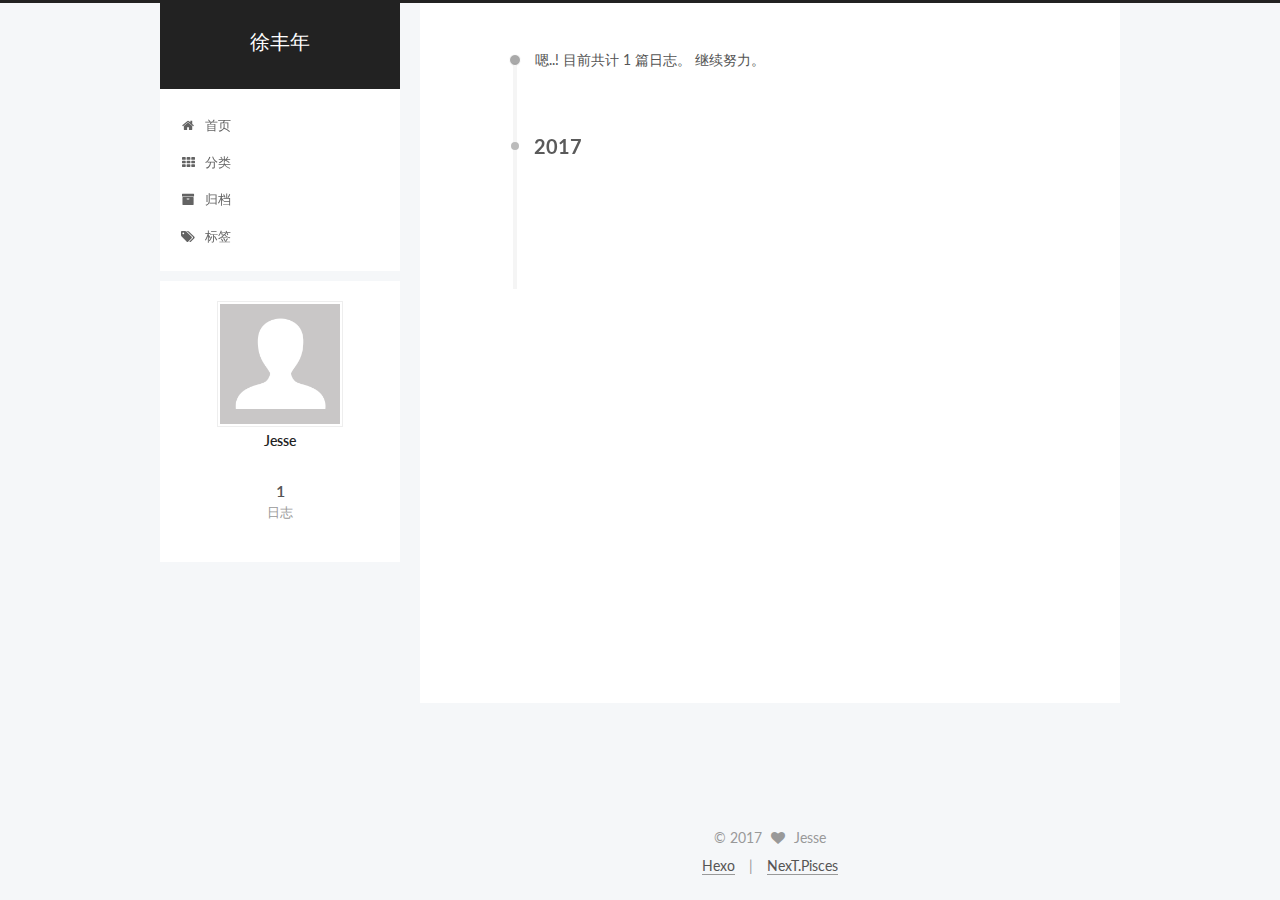
==== commit ce8641cb: "Site updated: 2017-02-07 16:19:53" ====
--- a/archives/index.html
+++ b/archives/index.html
@@ -5,7 +5,7 @@
   
 
 
-<html class="theme-next muse use-motion" lang="">
+<html class="theme-next pisces use-motion" lang="zh-Hans">
 <head>
   <meta charset="UTF-8"/>
 <meta http-equiv="X-UA-Compatible" content="IE=edge" />
@@ -97,13 +97,13 @@
   var NexT = window.NexT || {};
   var CONFIG = {
     root: '/',
-    scheme: 'Muse',
+    scheme: 'Pisces',
     sidebar: {"position":"left","display":"post"},
     fancybox: true,
     motion: true,
     duoshuo: {
       userId: '0',
-      author: 'Author'
+      author: '博主'
     },
     algolia: {
       applicationID: '',
@@ -123,10 +123,10 @@
 
 
 
-  <title> Archiv | 徐丰年 </title>
+  <title> 归档 | 徐丰年 </title>
 </head>
 
-<body itemscope itemtype="http://schema.org/WebPage" lang="">
+<body itemscope itemtype="http://schema.org/WebPage" lang="zh-Hans">
 
   
 
@@ -183,17 +183,27 @@
             
               <i class="menu-item-icon fa fa-fw fa-home"></i> <br />
             
-            Startseite
+            首页
           </a>
         </li>
       
         
+        <li class="menu-item menu-item-categories">
+          <a href="/categories" rel="section">
+            
+              <i class="menu-item-icon fa fa-fw fa-th"></i> <br />
+            
+            分类
+          </a>
+        </li>
+      
+        
         <li class="menu-item menu-item-archives">
           <a href="/archives" rel="section">
             
               <i class="menu-item-icon fa fa-fw fa-archive"></i> <br />
             
-            Archiv
+            归档
           </a>
         </li>
       
@@ -203,7 +213,7 @@
             
               <i class="menu-item-icon fa fa-fw fa-tags"></i> <br />
             
-            Tags
+            标签
           </a>
         </li>
       
@@ -235,7 +245,7 @@
       
         
       
-      Öhm..! Insgesamt 2 Artikel. Bleib dran.
+      嗯..! 目前共计 1 篇日志。 继续努力。
     </span>
 
     
@@ -249,43 +259,6 @@
         <div class="collection-title">
           <h2 class="archive-year motion-element" id="archive-year-2017">2017</h2>
         </div>
-      
-      
-
-      
-
-  <article class="post post-type-normal" itemscope itemtype="http://schema.org/Article">
-    <header class="post-header">
-
-      <h2 class="post-title">
-        
-            <a class="post-title-link" href="/2017/02/07/test/" itemprop="url">
-              
-                <span itemprop="name">Test for Hexo</span>
-              
-            </a>
-        
-      </h2>
-
-      <div class="post-meta">
-        <time class="post-time" itemprop="dateCreated"
-              datetime="2017-02-07T10:52:23+08:00"
-              content="2017-02-07" >
-          02-07
-        </time>
-      </div>
-
-    </header>
-  </article>
-
-
-
-    
-
-      
-      
-      
-
       
       
 
@@ -363,8 +336,8 @@
           
             <div class="site-state-item site-state-posts">
               <a href="/archives">
-                <span class="site-state-item-count">2</span>
-                <span class="site-state-item-name">Artikel</span>
+                <span class="site-state-item-count">1</span>
+                <span class="site-state-item-name">日志</span>
               </a>
             </div>
           
@@ -416,13 +389,12 @@
 
 
 <div class="powered-by">
-  Erstellt mit  <a class="theme-link" href="https://hexo.io">Hexo</a>
+  <a class="theme-link" href="https://hexo.io">Hexo</a>
 </div>
 
 <div class="theme-info">
-  Theme -
   <a class="theme-link" href="https://github.com/iissnan/hexo-theme-next">
-    NexT.Muse
+    NexT.Pisces
   </a>
 </div>
 
@@ -490,6 +462,13 @@
   
   
 
+
+  <script type="text/javascript" src="/js/src/affix.js?v=5.1.0"></script>
+
+  <script type="text/javascript" src="/js/src/schemes/pisces.js?v=5.1.0"></script>
+
+
+
   
   
     <script type="text/javascript" id="motion.page.archive">
--- a/css/main.css
+++ b/css/main.css
@@ -189,7 +189,7 @@
   font-size: 14px;
   line-height: 2;
   color: #555;
-  background: #fff;
+  background: #f5f7f9;
 }
 @media (max-width: 767px) {
   body {
@@ -659,8 +659,8 @@
 @media (min-width: 992px) {
   .full-image.full-image.full-image {
     max-width: none;
-    width: 110%;
-    margin: 25px -5%;
+    width: 118%;
+    margin: 0 -9%;
   }
 }
 .blockquote-center,
@@ -837,7 +837,7 @@
   font-size: 14px;
   color: #fff;
   background: #222;
-  border: 2px solid #222;
+  border: 2px solid #555;
   text-decoration: none;
   border-radius: 0;
   transition-property: background-color;
@@ -848,8 +848,8 @@
 .btn:hover,
 .post-more-link .btn:hover {
   border-color: #222;
-  color: #222;
-  background: #fff;
+  color: #fff;
+  background: #222;
 }
 .btn-bar {
   display: block;
@@ -954,7 +954,7 @@
   width: 25px;
   background: #222;
   font-size: 12px;
-  opacity: 1;
+  opacity: 0.6;
   color: #fff;
   cursor: pointer;
   text-align: center;
@@ -975,7 +975,7 @@
   }
 }
 .back-to-top.back-to-top-on {
-  bottom: 19px;
+  bottom: 40px;
 }
 .header {
   background: #fff;
@@ -1024,7 +1024,7 @@
 .site-subtitle {
   margin-top: 10px;
   font-size: 13px;
-  color: #999;
+  color: #ddd;
 }
 .use-motion .brand {
   opacity: 0;
@@ -1097,7 +1097,8 @@
   transition-timing-function: ease-in-out;
   transition-delay: 0s;
 }
-.menu .menu-item a:hover {
+.menu .menu-item a:hover,
+.menu-item-active a {
   border-bottom-color: #222;
 }
 .menu .menu-item .fa {
@@ -1423,10 +1424,10 @@
   margin-top: 50px;
 }
 .post-more-link .btn {
-  color: #fff;
+  color: #555;
   font-size: 14px;
-  background: #222;
-  border-radius: 0;
+  background: #fff;
+  border-radius: 2px;
   line-height: 2;
   margin: 0 4px 8px 4px;
 }
@@ -1496,7 +1497,7 @@
 .posts-expand .post-eof {
   display: block;
   margin: 80px auto 60px;
-  width: 8%;
+  width: 100%;
   height: 1px;
   background: #ccc;
   text-align: center;
@@ -1601,20 +1602,20 @@
   display: block;
   margin: 0 auto;
   padding: 2px;
-  max-width: 96px;
+  max-width: 120px;
   height: auto;
-  border: 2px solid #333;
+  border: 1px solid #eee;
 }
 .site-author-name {
-  margin: 5px 0 0;
+  margin: 0;
   text-align: center;
-  color: #f5f5f5;
-  font-weight: normal;
+  color: #222;
+  font-weight: 600;
 }
 .site-description {
-  margin-top: 5px;
+  margin-top: 0;
   text-align: center;
-  font-size: 14px;
+  font-size: 13px;
   color: #999;
 }
 .site-state {
@@ -1626,7 +1627,7 @@
 .site-state-item {
   display: inline-block;
   padding: 0 15px;
-  border-left: 1px solid #333;
+  border-left: 1px solid #eee;
 }
 .site-state-item:first-child {
   border-left: none;
@@ -1639,11 +1640,11 @@
   text-align: center;
   color: inherit;
   font-weight: 600;
-  font-size: 18px;
+  font-size: 16px;
 }
 .site-state-item-name {
   font-size: 13px;
-  color: inherit;
+  color: #999;
 }
 .feed-link {
   margin-top: 20px;
@@ -1685,7 +1686,7 @@
   width: 4px;
   height: 4px;
   border-radius: 50%;
-  background: #257ac2;
+  background: #5bff16;
 }
 .links-of-blogroll {
   font-size: 13px;
@@ -1714,7 +1715,7 @@
   color: #555;
 }
 .sidebar-nav li:hover {
-  color: #f5f5f5;
+  color: #fc6423;
 }
 .page-post-detail .sidebar-nav-toc {
   padding: 0 5px;
@@ -1723,11 +1724,11 @@
   margin-left: 10px;
 }
 .sidebar-nav .sidebar-nav-active {
-  color: #87daff;
-  border-bottom-color: #87daff;
+  color: #fc6423;
+  border-bottom-color: #fc6423;
 }
 .sidebar-nav .sidebar-nav-active:hover {
-  color: #87daff;
+  color: #fc6423;
 }
 .sidebar-panel {
   display: none;
@@ -1760,12 +1761,12 @@
   transition-timing-function: ease-in-out;
   transition-delay: 0s;
   transition-property: all;
-  color: #999;
-  border-bottom-color: #555;
+  color: #666;
+  border-bottom-color: #ccc;
 }
 .post-toc ol a:hover {
-  color: #ccc;
-  border-bottom-color: #ccc;
+  color: #000;
+  border-bottom-color: #000;
 }
 .post-toc .nav-item {
   overflow: hidden;
@@ -1786,14 +1787,14 @@
   display: block;
 }
 .post-toc .nav .active > a {
-  color: #87daff;
-  border-bottom-color: #87daff;
+  color: #fc6423;
+  border-bottom-color: #fc6423;
 }
 .post-toc .nav .active-current > a {
-  color: #87daff;
+  color: #fc6423;
 }
 .post-toc .nav .active-current > a:hover {
-  color: #87daff;
+  color: #fc6423;
 }
 .footer {
   font-size: 14px;
@@ -2189,6 +2190,28 @@
   top: 42%;
   color: #ccc;
 }
+.busuanzi-count:before {
+  content: " ";
+  float: left;
+  width: 260px;
+  min-height: 25px;
+}
+@media (min-width: 768px) and (max-width: 991px) {
+  .busuanzi-count {
+    width: auto;
+  }
+  .busuanzi-count:before {
+    display: none;
+  }
+}
+@media (max-width: 767px) {
+  .busuanzi-count {
+    width: auto;
+  }
+  .busuanzi-count:before {
+    display: none;
+  }
+}
 .site-uv,
 .site-pv,
 .page-pv {
@@ -2427,83 +2450,403 @@
   }
 }
 .page-post-detail .sidebar-toggle-line {
-  background: #87daff;
+  background: #fc6423;
 }
 .page-post-detail .comments {
   overflow: hidden;
 }
-@media (max-width: 767px) {
-  .header-inner,
-  .container .main-inner,
+.header {
+  position: relative;
+  margin: 0 auto;
+  width: 960px;
+}
+@media (min-width: 768px) and (max-width: 991px) {
+  .header {
+    width: auto;
+  }
+}
+@media (max-width: 767px) {
+  .header {
+    width: auto;
+  }
+}
+.header-inner {
+  position: absolute;
+  top: 0;
+  overflow: hidden;
+  padding: 0;
+  width: 240px;
+  background: #fff;
+  box-shadow: initial;
+  border-radius: initial;
+}
+@media (min-width: 1600px) {
+  .container .header-inner {
+    width: 240px;
+  }
+}
+@media (min-width: 768px) and (max-width: 991px) {
+  .header-inner {
+    position: relative;
+    width: auto;
+    border-radius: initial;
+  }
+}
+@media (max-width: 767px) {
+  .header-inner {
+    position: relative;
+    width: auto;
+    border-radius: initial;
+  }
+}
+.main:before,
+.main:after {
+  content: " ";
+  display: table;
+}
+.main:after {
+  clear: both;
+}
+@media (min-width: 768px) and (max-width: 991px) {
+  .main {
+    padding-bottom: 100px;
+  }
+}
+@media (max-width: 767px) {
+  .main {
+    padding-bottom: 100px;
+  }
+}
+.container .main-inner {
+  width: 960px;
+}
+@media (min-width: 768px) and (max-width: 991px) {
+  .container .main-inner {
+    width: auto;
+  }
+}
+@media (max-width: 767px) {
+  .container .main-inner {
+    width: auto;
+  }
+}
+.content-wrap {
+  float: right;
+  box-sizing: border-box;
+  padding: 40px;
+  width: 700px;
+  background: #fff;
+  min-height: 700px;
+  box-shadow: initial;
+  border-radius: initial;
+}
+@media (min-width: 768px) and (max-width: 991px) {
+  .content-wrap {
+    width: 100%;
+    padding: 20px;
+    border-radius: initial;
+  }
+}
+@media (max-width: 767px) {
+  .content-wrap {
+    width: 100%;
+    padding: 20px;
+    min-height: auto;
+    border-radius: initial;
+  }
+}
+.sidebar {
+  position: static;
+  float: left;
+  margin-top: 300px;
+  width: 240px;
+  background: #f5f7f9;
+  box-shadow: none;
+}
+@media (min-width: 768px) and (max-width: 991px) {
+  .sidebar {
+    display: none;
+  }
+}
+@media (max-width: 767px) {
+  .sidebar {
+    display: none;
+  }
+}
+.sidebar-toggle {
+  display: none;
+}
+.footer-inner {
+  width: 960px;
+}
+.footer-inner:before {
+  content: " ";
+  float: left;
+  width: 260px;
+  min-height: 50px;
+}
+@media (min-width: 768px) and (max-width: 991px) {
   .footer-inner {
     width: auto;
   }
-}
-embed {
+  .footer-inner:before {
+    display: none;
+  }
+}
+@media (max-width: 767px) {
+  .footer-inner {
+    width: auto;
+  }
+  .footer-inner:before {
+    display: none;
+  }
+}
+.sidebar-position-right .header-inner {
+  right: 0;
+}
+.sidebar-position-right .content-wrap {
+  float: left;
+}
+.sidebar-position-right .sidebar {
+  float: right;
+}
+.sidebar-position-right .footer-inner:before {
+  float: right;
+}
+.site-meta {
+  padding: 20px 0;
+  color: #fff;
+  background: #222;
+}
+@media (min-width: 768px) and (max-width: 991px) {
+  .site-meta {
+    box-shadow: 0 0 16px rgba(0,0,0,0.5);
+  }
+}
+@media (max-width: 767px) {
+  .site-meta {
+    box-shadow: 0 0 16px rgba(0,0,0,0.5);
+  }
+}
+.brand {
   display: block;
-  margin: 0px auto 25px auto;
-}
-.custom-logo .site-meta-headline {
-  text-align: center;
-}
-.custom-logo .brand {
+  padding: 0;
   background: none;
 }
-.custom-logo .site-title {
-  margin: 10px auto 0;
-  font-size: 24px;
-  color: #222;
-}
-.custom-logo .site-title a {
-  border: none;
-}
-.custom-logo-image {
-  margin: 0 auto;
-  padding: 5px;
-  max-width: 150px;
-  background: #fff;
-}
-@media (max-width: 767px) {
-  .site-nav {
-    position: absolute;
-    left: 0;
-    top: 52px;
-    margin: 0;
-    width: 100%;
-    padding: 0;
-    background: #fff;
-    border-bottom: 1px solid #ddd;
-    z-index: 1;
-  }
-}
-@media (max-width: 767px) {
-  .menu {
-    text-align: left;
-  }
-}
-@media (max-width: 767px) {
-  .menu .menu-item {
-    display: block;
-    margin: 0 10px;
-    vertical-align: top;
-  }
-}
-@media (max-width: 767px) {
-  .menu .menu-item br {
-    display: none;
-  }
-}
-@media (max-width: 767px) {
-  .menu .menu-item a {
-    padding: 5px 10px;
-  }
-}
-.menu .menu-item .fa {
-  margin-right: 0;
+.brand:hover {
+  color: #fff;
+}
+.site-subtitle {
+  margin: 10px 10px 0;
+  font-family: monospace;
 }
 .site-search form {
   display: none;
 }
+.site-nav {
+  border-top: none;
+}
+@media (min-width: 768px) and (max-width: 991px) {
+  .site-nav {
+    display: none !important;
+  }
+}
+@media (min-width: 768px) and (max-width: 991px) {
+  .site-nav-on {
+    display: block !important;
+  }
+}
+.menu .menu-item {
+  display: block;
+  margin: 0;
+  list-style: none;
+}
+.menu .menu-item a {
+  position: relative;
+  box-sizing: border-box;
+  padding: 5px 20px;
+  text-align: left;
+  line-height: inherit;
+  transition-property: background-color;
+  transition-duration: 0.2s;
+  transition-timing-function: ease-in-out;
+  transition-delay: 0s;
+}
+.menu .menu-item a:hover,
+.menu-item-active a {
+  background: #f9f9f9;
+  border-bottom-color: #fff;
+}
+.menu .menu-item br {
+  display: none;
+}
+.menu-item-active a:after {
+  content: " ";
+  position: absolute;
+  top: 50%;
+  margin-top: -3px;
+  right: 15px;
+  width: 6px;
+  height: 6px;
+  border-radius: 50%;
+  background-color: #bbb;
+}
+.btn-bar {
+  background-color: #fff;
+}
+.site-nav-toggle {
+  left: 20px;
+  top: 50%;
+  top: calc(50% - 3px);
+  -webkit-transform: translateY(-50%);
+  -webkit-transform: translateY(-50%);
+  -moz-transform: translateY(-50%);
+  -ms-transform: translateY(-50%);
+  -o-transform: translateY(-50%);
+  transform: translateY(-50%);
+}
+@media (min-width: 768px) and (max-width: 991px) {
+  .site-nav-toggle {
+    display: block;
+  }
+}
+.use-motion .sidebar .motion-element {
+  opacity: 1;
+}
+.sidebar {
+  display: none;
+  right: auto;
+  bottom: auto;
+  -webkit-transform: none;
+}
+.sidebar-inner {
+  box-sizing: border-box;
+  width: 240px;
+  color: #555;
+  background: #fff;
+  box-shadow: initial;
+  border-radius: initial;
+}
+.sidebar-inner.affix {
+  position: fixed;
+  top: 0;
+}
+.site-overview {
+  margin: 0 2px;
+  text-align: left;
+}
+.site-author:before,
+.site-author:after {
+  content: " ";
+  display: table;
+}
+.site-author:after {
+  clear: both;
+}
+.sidebar a {
+  color: #555;
+}
+.sidebar a:hover {
+  color: #222;
+}
+.links-of-author-item a:before {
+  display: none;
+}
+.links-of-author-item a {
+  border-bottom: none;
+  text-decoration: underline;
+}
+.feed-link {
+  border-top: 1px dotted #ccc;
+  border-bottom: 1px dotted #ccc;
+  text-align: center;
+}
+.feed-link a {
+  display: block;
+  color: #fc6423;
+  border: none;
+}
+.feed-link a:hover {
+  background: none;
+  color: #e34603;
+}
+.feed-link a:hover i {
+  color: #e34603;
+}
+.links-of-author:before,
+.links-of-author:after {
+  content: " ";
+  display: table;
+}
+.links-of-author:after {
+  clear: both;
+}
+.links-of-author-item {
+  float: left;
+  margin: 5px 0 0;
+  width: 50%;
+}
+.links-of-author-item a {
+  box-sizing: border-box;
+  display: inline-block;
+  margin-right: 0;
+  margin-bottom: 0;
+  padding: 0 5px;
+  overflow: hidden;
+  white-space: nowrap;
+  text-overflow: ellipsis;
+}
+.links-of-author-item a {
+  display: block;
+  text-decoration: none;
+}
+.links-of-author-item a:hover {
+  border-radius: 4px;
+  background: #eee;
+}
+.links-of-author-item .fa {
+  margin-right: 2px;
+  font-size: 16px;
+}
+.links-of-author-item .fa-globe {
+  font-size: 15px;
+}
+.links-of-blogroll {
+  margin-top: 20px;
+  padding: 3px 0 0;
+  border-top: 1px dotted #ccc;
+}
+.links-of-blogroll-title {
+  margin-top: 0;
+}
+.links-of-blogroll-item {
+  padding: 0;
+}
+.links-of-blogroll-inline:before,
+.links-of-blogroll-inline:after {
+  content: " ";
+  display: table;
+}
+.links-of-blogroll-inline:after {
+  clear: both;
+}
 .links-of-blogroll-inline .links-of-blogroll-item {
-  display: inline-block;
-}
+  float: left;
+  margin: 5px 0 0;
+  width: 50%;
+}
+.links-of-blogroll-inline .links-of-blogroll-item a {
+  box-sizing: border-box;
+  display: inline-block;
+  margin-right: 0;
+  margin-bottom: 0;
+  padding: 0 5px;
+  overflow: hidden;
+  white-space: nowrap;
+  text-overflow: ellipsis;
+}
+@media (max-width: 767px) {
+  .post-body {
+    text-align: justify;
+  }
+}
